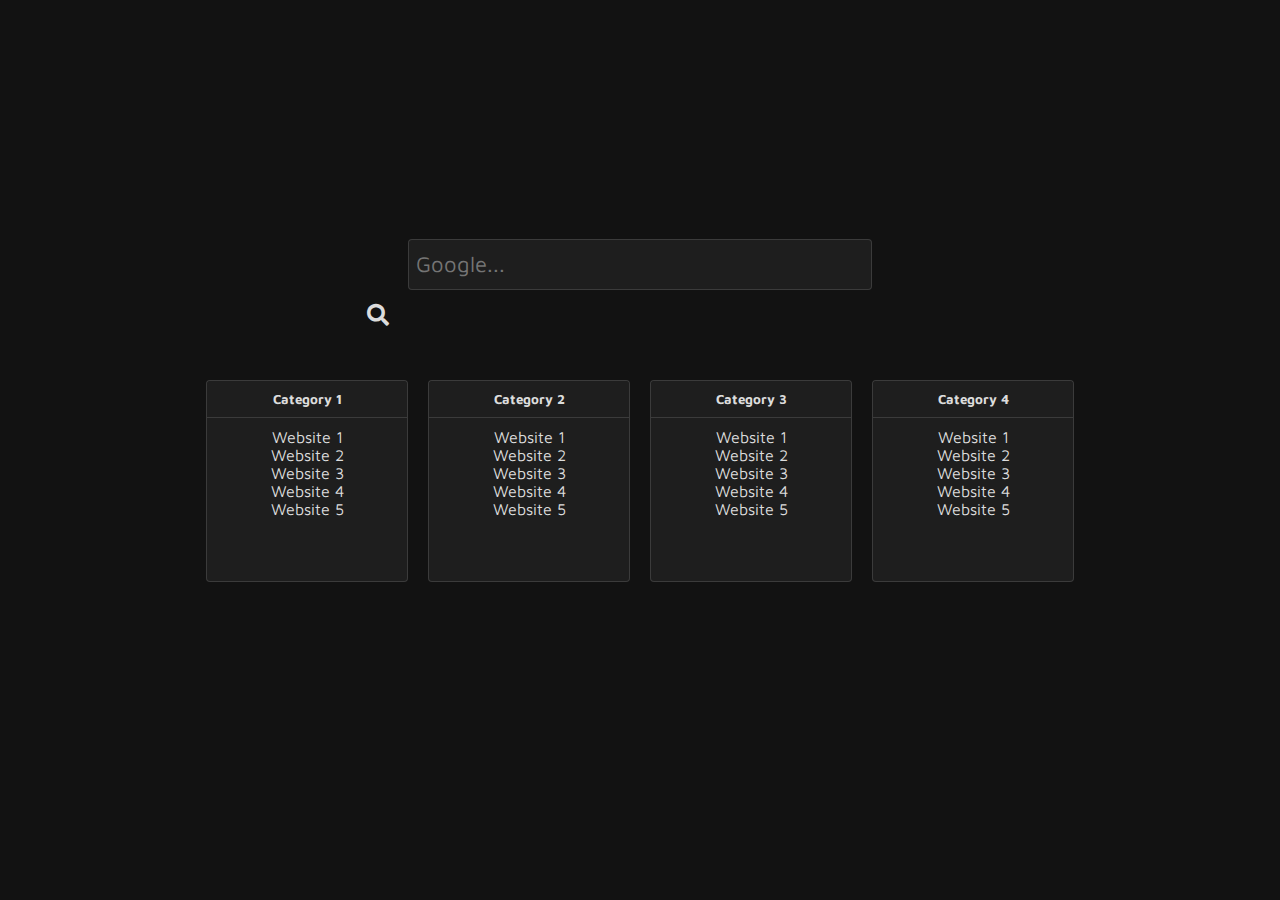
==== Favourites/Favourites.html @ ec4d092d "Added font, adjusted font colour, increased spacing." ====
<!DOCTYPE html>
<html>

<head>
    <meta charset="utf-8" />
    <title>Startpage</title>
    <meta name="viewport" content="width=device-width, initial-scale=1">
    <link rel="stylesheet" type="text/css" media="screen" href="favourites.css" />
    <link rel="stylesheet" href="https://use.fontawesome.com/releases/v5.7.2/css/all.css">
    <!--<link href="https://fonts.googleapis.com/css?family=Varela+Round&display=swap" rel="stylesheet">-->
    <link href="https://fonts.googleapis.com/css?family=Maven+Pro&display=swap" rel="stylesheet">
    <script src="main.js"></script>
</head>

<body>
    <main>
        <div id="search-container">
            <form action="http://google.com/search" target="_blank" autocomplete="off">
                <input id="search-input" name="q" placeholder="Google...">
                <button type="submit" id="search-btn">
                    <i class="fas fa-search"></i>
                </button>
            </form>
        </div>
        <div id="fav-container">

            <section class="fav-category">
                <button onclick="favHide(event)" class="fav-title">Category 1</button>
                <ul class="fav-list" id="category1">
                    <li class="fav-item"><a class="fav" href="#">Website 1</a></li>
                    <li class="fav-item"><a class="fav" href="#">Website 2</a></li>
                    <li class="fav-item"><a class="fav" href="#">Website 3</a></li>
                    <li class="fav-item"><a class="fav" href="#">Website 4</a></li>
                    <li class="fav-item"><a class="fav" href="#">Website 5</a></li>
                    <!--<li class="fav-item"><a class="fav" href="#">Website 1</a></li>
                    <li class="fav-item"><a class="fav" href="#">Website 2</a></li>
                    <li class="fav-item"><a class="fav" href="#">Website 3</a></li>
                    <li class="fav-item"><a class="fav" href="#">Website 4</a></li>
                    <li class="fav-item"><a class="fav" href="#">Website 5</a></li>
                    <li class="fav-item"><a class="fav" href="#">Website 1</a></li>
                    <li class="fav-item"><a class="fav" href="#">Website 2</a></li>
                    <li class="fav-item"><a class="fav" href="#">Website 3</a></li>
                    <li class="fav-item"><a class="fav" href="#">Website 4</a></li>
                    <li class="fav-item"><a class="fav" href="#">Website 5</a></li>-->
                </ul>
            </section>

            <section class="fav-category">
                    <button onclick="favHide(event)" class="fav-title">Category 2</button>
                <ul class="fav-list">
                    <li class="fav-item"><a class="fav" href="#">Website 1</a></li>
                    <li class="fav-item"><a class="fav" href="#">Website 2</a></li>
                    <li class="fav-item"><a class="fav" href="#">Website 3</a></li>
                    <li class="fav-item"><a class="fav" href="#">Website 4</a></li>
                    <li class="fav-item"><a class="fav" href="#">Website 5</a></li>
                </ul>
            </section>

            <section class="fav-category">
                    <button onclick="favHide(event)" class="fav-title">Category 3</button>
                <ul class="fav-list">
                    <li class="fav-item"><a class="fav" href="#">Website 1</a></li>
                    <li class="fav-item"><a class="fav" href="#">Website 2</a></li>
                    <li class="fav-item"><a class="fav" href="#">Website 3</a></li>
                    <li class="fav-item"><a class="fav" href="#">Website 4</a></li>
                    <li class="fav-item"><a class="fav" href="#">Website 5</a></li>
                </ul>
            </section>

            <section class="fav-category">
                    <button onclick="favHide(event)" class="fav-title">Category 4</button>
                <ul class="fav-list">
                    <li class="fav-item"><a class="fav" href="#">Website 1</a></li>
                    <li class="fav-item"><a class="fav" href="#">Website 2</a></li>
                    <li class="fav-item"><a class="fav" href="#">Website 3</a></li>
                    <li class="fav-item"><a class="fav" href="#">Website 4</a></li>
                    <li class="fav-item"><a class="fav" href="#">Website 5</a></li>
                </ul>
            </section>
            
        </div>
    </main>
    <!--<script src="js/main.js"></script>-->
</body>

</html>
---- Favourites/favourites.css ----
html {
    background-color: #121212;
}

* {
    /*font-family: 'Varela Round', sans-serif;*/
    font-family: 'Maven Pro', sans-serif;
}

#fav-container {
    display: flex;
    flex-direction: row;
    justify-content: center;
    flex-wrap: wrap;
    max-width: 890px;
}

ul {
    list-style-type: none;
    margin: 0;
    padding: 0;
}

.fav-category {
    width: 200px;
    height: 200px;
    display: flex;
    flex-direction: column;
    align-items: center;
    flex: 0 0 200px;
    background-color: #1e1e1e;
    margin: 10px;
    border-radius: 4px;
    border: 1px solid rgb(128, 128, 128, 0.3);
}

.fav-title {
    width: 100%;
    text-align: center;
    font-weight: bold;
    background-color: #1e1e1e;
    border-radius: 4px 4px 0px 0px;
    color: #dcdcdc;
    padding: 10px;
    margin-bottom: 10px;
    border: none;
    border-bottom: 1px solid rgb(128, 128, 128, 0.3);
    cursor: pointer;
}

.fav-list {
    overflow: auto;
    width: 100%;
    text-align: center;
    height: 179px;
    transition: height 200ms ease-in-out
}

#search-container {
    display: flex;
    justify-content: center;
    margin-bottom: 30px;
    margin-top: -70px;
}

html, body, main {
    height: 100%;
    margin: 0;
}

main {
    display: flex;
    flex-direction: column;
    justify-content: center;
    align-items: center;
}

.fav-hide {
    height: 0;
    overflow: none;
}

.fav {
    display: block;
}

a {
    color: #dcdcdc;
    text-decoration: none;
}

a:hover, a:active {
    color: #ffffff;
    text-decoration: underline;
}

#search-input {
    background-color: #1e1e1e;
    border: 1px solid rgb(128, 128, 128, 0.3);
    color: #dcdcdc;
    height: 35px;
    width: 400px;
    font-size: 22px;
    padding: 7px;
    border-radius: 4px;
    padding-right: 55px;
}

#search-input:focus {
    -webkit-box-shadow: 0 0px 0px rgba(0,0,0,0), 0 0 8px rgba(34,139,230,0.5);
    box-shadow: 0 0px 0px rgba(0,0,0,0), 0 0 8px rgba(34,139,230,0.5);
}

#search-btn {
    color: #dcdcdc;
    cursor: pointer;
    border-radius: 4px;
    height: 50px;
    font-size: 22px;
    width: 50px;
    border: none;
    background: none;
    margin-left: -55px;
}

i {
    color: #dcdcdc;
}
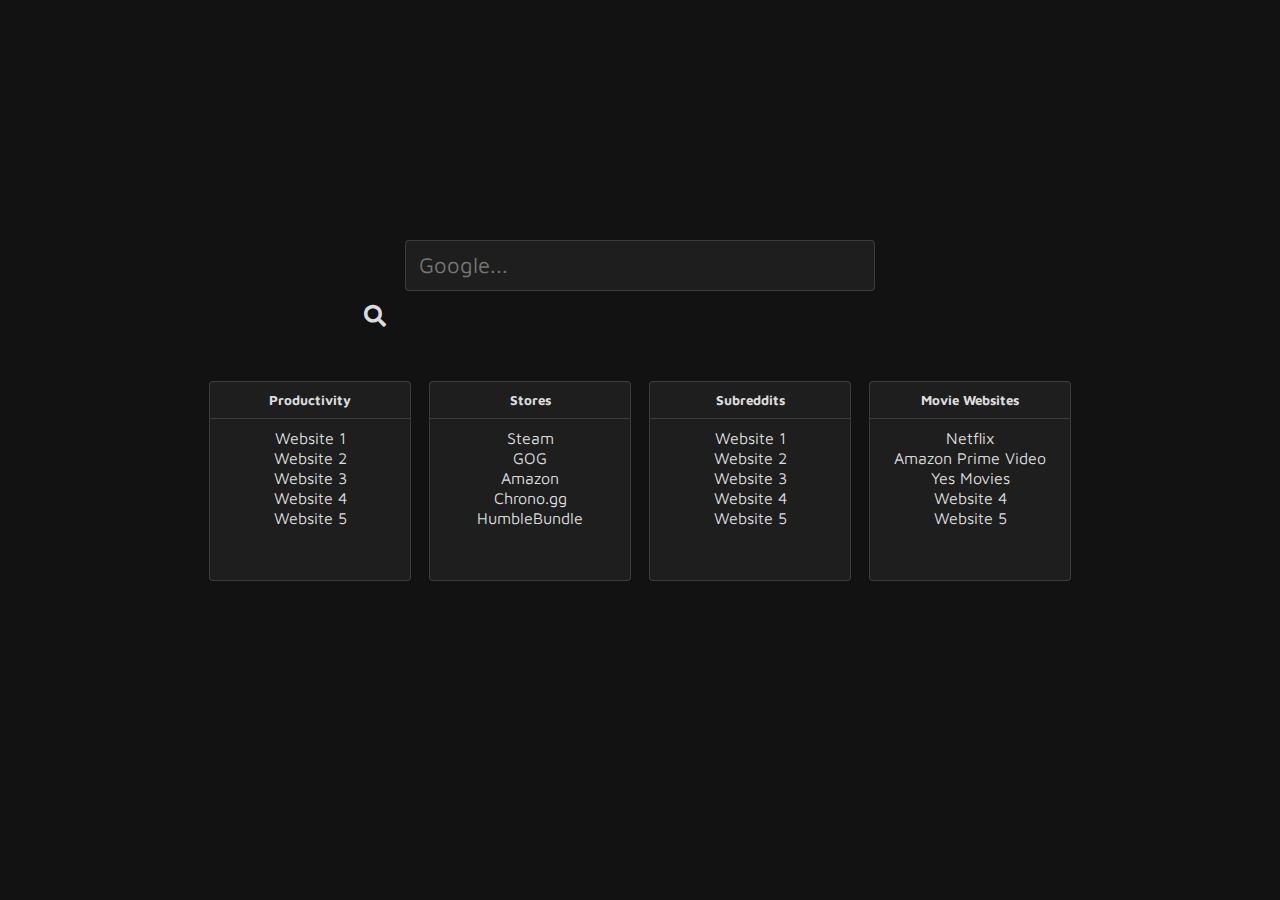
==== commit f2b77c7b: "Hyperlinks now open in new tab, added example links." ====
--- a/Favourites/Favourites.html
+++ b/Favourites/Favourites.html
@@ -24,14 +24,34 @@
         </div>
         <div id="fav-container">
 
+            <!--
+                Category names:
+                Productivity
+                Stores
+                Subreddits
+                Movie Websites
+                Gaming
+                Programming
+                Tools
+                Other
+            -->
+
+            <!--
+                Tab/page names:
+                General
+                Work
+                Gaming
+                Other
+            -->
+
             <section class="fav-category">
-                <button onclick="favHide(event)" class="fav-title">Category 1</button>
+                <button onclick="favHide(event)" class="fav-title">Productivity</button>
                 <ul class="fav-list" id="category1">
-                    <li class="fav-item"><a class="fav" href="#">Website 1</a></li>
-                    <li class="fav-item"><a class="fav" href="#">Website 2</a></li>
-                    <li class="fav-item"><a class="fav" href="#">Website 3</a></li>
-                    <li class="fav-item"><a class="fav" href="#">Website 4</a></li>
-                    <li class="fav-item"><a class="fav" href="#">Website 5</a></li>
+                    <li class="fav-item"><a class="fav" target="_blank" rel="noopener noreferrer" href="#">Website 1</a></li>
+                    <li class="fav-item"><a class="fav" target="_blank" rel="noopener noreferrer" href="#">Website 2</a></li>
+                    <li class="fav-item"><a class="fav" target="_blank" rel="noopener noreferrer" href="#">Website 3</a></li>
+                    <li class="fav-item"><a class="fav" target="_blank" rel="noopener noreferrer" href="#">Website 4</a></li>
+                    <li class="fav-item"><a class="fav" target="_blank" rel="noopener noreferrer" href="#">Website 5</a></li>
                     <!--<li class="fav-item"><a class="fav" href="#">Website 1</a></li>
                     <li class="fav-item"><a class="fav" href="#">Website 2</a></li>
                     <li class="fav-item"><a class="fav" href="#">Website 3</a></li>
@@ -46,35 +66,35 @@
             </section>
 
             <section class="fav-category">
-                    <button onclick="favHide(event)" class="fav-title">Category 2</button>
+                    <button onclick="favHide(event)" class="fav-title">Stores</button>
                 <ul class="fav-list">
-                    <li class="fav-item"><a class="fav" href="#">Website 1</a></li>
-                    <li class="fav-item"><a class="fav" href="#">Website 2</a></li>
-                    <li class="fav-item"><a class="fav" href="#">Website 3</a></li>
-                    <li class="fav-item"><a class="fav" href="#">Website 4</a></li>
-                    <li class="fav-item"><a class="fav" href="#">Website 5</a></li>
+                    <li class="fav-item"><a class="fav" target="_blank" rel="noopener noreferrer" href="https://store.steampowered.com/">Steam</a></li>
+                    <li class="fav-item"><a class="fav" target="_blank" rel="noopener noreferrer" href="https://www.gog.com/">GOG</a></li>
+                    <li class="fav-item"><a class="fav" target="_blank" rel="noopener noreferrer" href="https://www.amazon.co.uk/">Amazon</a></li>
+                    <li class="fav-item"><a class="fav" target="_blank" rel="noopener noreferrer" href="https://www.chrono.gg/">Chrono.gg</a></li>
+                    <li class="fav-item"><a class="fav" target="_blank" rel="noopener noreferrer" href="https://www.humblebundle.com/">HumbleBundle</a></li>
                 </ul>
             </section>
 
             <section class="fav-category">
-                    <button onclick="favHide(event)" class="fav-title">Category 3</button>
+                    <button onclick="favHide(event)" class="fav-title">Subreddits</button>
                 <ul class="fav-list">
-                    <li class="fav-item"><a class="fav" href="#">Website 1</a></li>
-                    <li class="fav-item"><a class="fav" href="#">Website 2</a></li>
-                    <li class="fav-item"><a class="fav" href="#">Website 3</a></li>
-                    <li class="fav-item"><a class="fav" href="#">Website 4</a></li>
-                    <li class="fav-item"><a class="fav" href="#">Website 5</a></li>
+                    <li class="fav-item"><a class="fav" target="_blank" rel="noopener noreferrer" href="#">Website 1</a></li>
+                    <li class="fav-item"><a class="fav" target="_blank" rel="noopener noreferrer" href="#">Website 2</a></li>
+                    <li class="fav-item"><a class="fav" target="_blank" rel="noopener noreferrer" href="#">Website 3</a></li>
+                    <li class="fav-item"><a class="fav" target="_blank" rel="noopener noreferrer" href="#">Website 4</a></li>
+                    <li class="fav-item"><a class="fav" target="_blank" rel="noopener noreferrer" href="#">Website 5</a></li>
                 </ul>
             </section>
 
             <section class="fav-category">
-                    <button onclick="favHide(event)" class="fav-title">Category 4</button>
+                    <button onclick="favHide(event)" class="fav-title">Movie Websites</button>
                 <ul class="fav-list">
-                    <li class="fav-item"><a class="fav" href="#">Website 1</a></li>
-                    <li class="fav-item"><a class="fav" href="#">Website 2</a></li>
-                    <li class="fav-item"><a class="fav" href="#">Website 3</a></li>
-                    <li class="fav-item"><a class="fav" href="#">Website 4</a></li>
-                    <li class="fav-item"><a class="fav" href="#">Website 5</a></li>
+                    <li class="fav-item"><a class="fav" target="_blank" rel="noopener noreferrer" href="https://www.netflix.com/">Netflix</a></li>
+                    <li class="fav-item"><a class="fav" target="_blank" rel="noopener noreferrer" href="https://www.amazon.co.uk/Amazon-Video/b?&node=3010085031&ref=dvm_MLP_ROWEU_UK_1">Amazon Prime Video</a></li>
+                    <li class="fav-item"><a class="fav" target="_blank" rel="noopener noreferrer" href="https://www5.yesmovies.gg/">Yes Movies</a></li>
+                    <li class="fav-item"><a class="fav" target="_blank" rel="noopener noreferrer" href="#">Website 4</a></li>
+                    <li class="fav-item"><a class="fav" target="_blank" rel="noopener noreferrer" href="#">Website 5</a></li>
                 </ul>
             </section>
             
--- a/Favourites/favourites.css
+++ b/Favourites/favourites.css
@@ -28,10 +28,7 @@
     flex-direction: column;
     align-items: center;
     flex: 0 0 200px;
-    background-color: #1e1e1e;
     margin: 10px;
-    border-radius: 4px;
-    border: 1px solid rgb(128, 128, 128, 0.3);
 }
 
 .fav-title {
@@ -42,18 +39,30 @@
     border-radius: 4px 4px 0px 0px;
     color: #dcdcdc;
     padding: 10px;
-    margin-bottom: 10px;
     border: none;
-    border-bottom: 1px solid rgb(128, 128, 128, 0.3);
+    border: 1px solid rgb(128, 128, 128, 0.3);
     cursor: pointer;
+    width: 202px;
 }
 
 .fav-list {
     overflow: auto;
     width: 100%;
     text-align: center;
-    height: 179px;
+    height: 180px;
+    background-color: #1e1e1e;
+    border: 1px solid rgb(128, 128, 128, 0.3);
+    border-top: none;
+    border-radius: 0px 0px 4px 4px;
     transition: height 200ms ease-in-out
+}
+
+.fav-list>li {
+    margin-bottom: 2px;
+}
+
+.fav-list>li:first-child {
+    margin-top: 10px;
 }
 
 #search-container {
@@ -77,6 +86,7 @@
 
 .fav-hide {
     height: 0;
+    padding: 0;
     overflow: none;
 }
 
@@ -102,13 +112,14 @@
     width: 400px;
     font-size: 22px;
     padding: 7px;
+    padding-left: 13px;
     border-radius: 4px;
     padding-right: 55px;
 }
 
 #search-input:focus {
-    -webkit-box-shadow: 0 0px 0px rgba(0,0,0,0), 0 0 8px rgba(34,139,230,0.5);
-    box-shadow: 0 0px 0px rgba(0,0,0,0), 0 0 8px rgba(34,139,230,0.5);
+    -webkit-box-shadow: 0 0px 0px rgba(0,0,0,0), 0 0 10px rgba(30,130,230,0.5);
+    box-shadow: 0 0px 0px rgba(0,0,0,0), 0 0 10px rgba(30,130,230,0.5);
 }
 
 #search-btn {
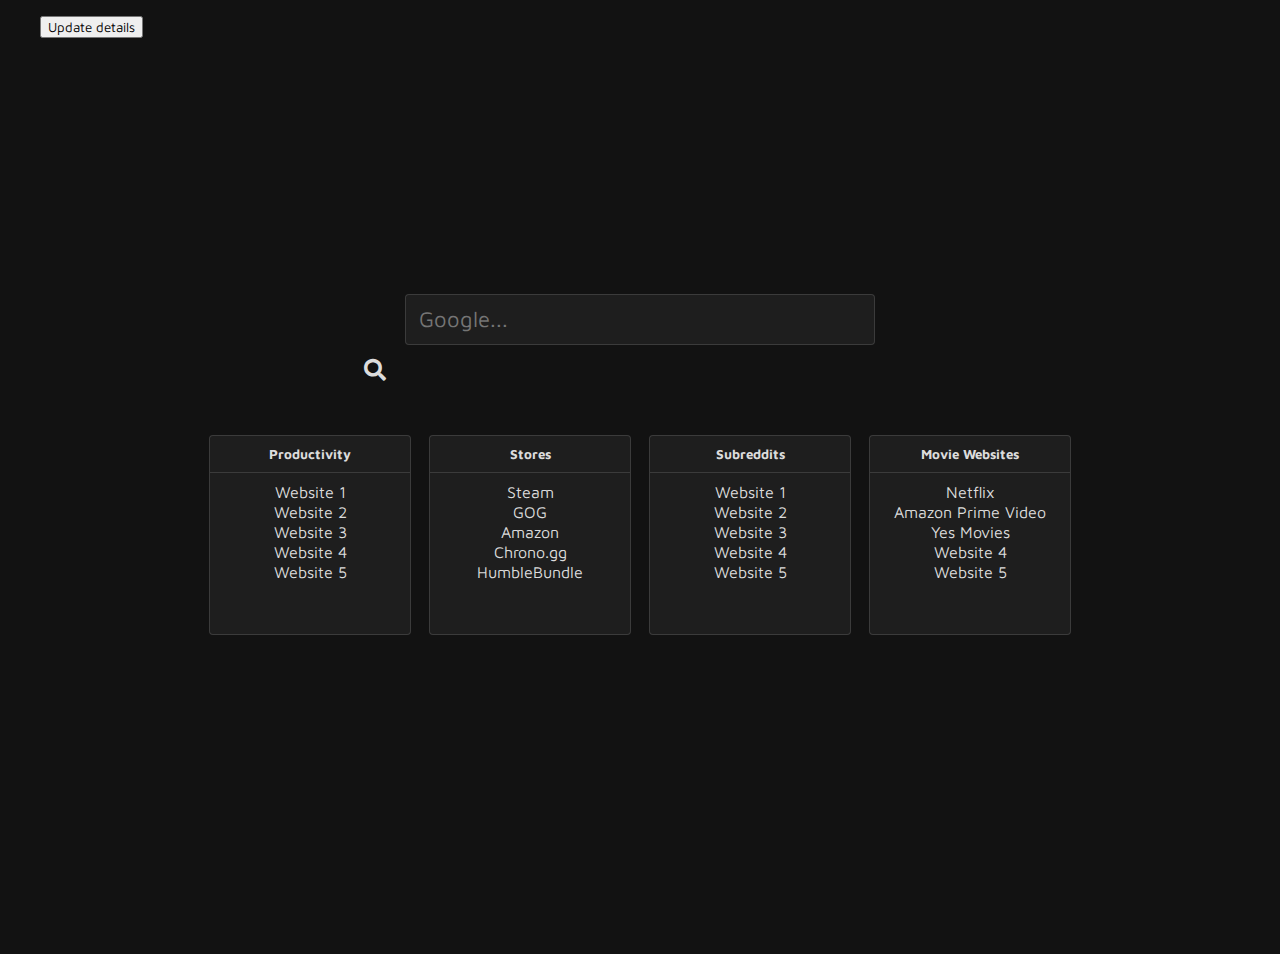
==== commit a3efda53: "URL Adding" ====
--- a/Favourites/Favourites.html
+++ b/Favourites/Favourites.html
@@ -9,10 +9,38 @@
     <link rel="stylesheet" href="https://use.fontawesome.com/releases/v5.7.2/css/all.css">
     <!--<link href="https://fonts.googleapis.com/css?family=Varela+Round&display=swap" rel="stylesheet">-->
     <link href="https://fonts.googleapis.com/css?family=Maven+Pro&display=swap" rel="stylesheet">
-    <script src="main.js"></script>
+    
 </head>
 
 <body>
+    <dialog id="newLinkDialog">
+        <form method="dialog">
+            <label>
+                Category:
+                <select>
+                    <option value="" selected disabled hidden></option>
+                    <option value="Productivity">Productivity</option>
+                    <option value="Stores">Stores</option>
+                    <option value="Subreddits">Subreddits</option>
+                    <option value="Movie_Websites">Movie Websites</option>
+                </select>
+            </label>
+            <label for="name-input">Name:</label>
+            <input type="text" id="name-input" placeholder="Name" value="None">
+            <label for="url-input">URL: </label>
+            <input type="text" id="url-input" , placeholder="URL" value="None">
+
+            <menu>
+                <button value="cancel">Cancel</button>
+                <button id="confirmBtn" value="default">Confirm</button>
+            </menu>
+        </form>
+    </dialog>
+
+    <menu>
+        <button id="updateDetails">Update details</button>
+    </menu>
+
     <main>
         <div id="search-container">
             <form action="http://google.com/search" target="_blank" autocomplete="off">
@@ -47,11 +75,16 @@
             <section class="fav-category">
                 <button onclick="favHide(event)" class="fav-title">Productivity</button>
                 <ul class="fav-list" id="category1">
-                    <li class="fav-item"><a class="fav" target="_blank" rel="noopener noreferrer" href="#">Website 1</a></li>
-                    <li class="fav-item"><a class="fav" target="_blank" rel="noopener noreferrer" href="#">Website 2</a></li>
-                    <li class="fav-item"><a class="fav" target="_blank" rel="noopener noreferrer" href="#">Website 3</a></li>
-                    <li class="fav-item"><a class="fav" target="_blank" rel="noopener noreferrer" href="#">Website 4</a></li>
-                    <li class="fav-item"><a class="fav" target="_blank" rel="noopener noreferrer" href="#">Website 5</a></li>
+                    <li class="fav-item"><a class="fav" target="_blank" rel="noopener noreferrer" href="#">Website 1</a>
+                    </li>
+                    <li class="fav-item"><a class="fav" target="_blank" rel="noopener noreferrer" href="#">Website 2</a>
+                    </li>
+                    <li class="fav-item"><a class="fav" target="_blank" rel="noopener noreferrer" href="#">Website 3</a>
+                    </li>
+                    <li class="fav-item"><a class="fav" target="_blank" rel="noopener noreferrer" href="#">Website 4</a>
+                    </li>
+                    <li class="fav-item"><a class="fav" target="_blank" rel="noopener noreferrer" href="#">Website 5</a>
+                    </li>
                     <!--<li class="fav-item"><a class="fav" href="#">Website 1</a></li>
                     <li class="fav-item"><a class="fav" href="#">Website 2</a></li>
                     <li class="fav-item"><a class="fav" href="#">Website 3</a></li>
@@ -66,41 +99,58 @@
             </section>
 
             <section class="fav-category">
-                    <button onclick="favHide(event)" class="fav-title">Stores</button>
+                <button onclick="favHide(event)" class="fav-title">Stores</button>
                 <ul class="fav-list">
-                    <li class="fav-item"><a class="fav" target="_blank" rel="noopener noreferrer" href="https://store.steampowered.com/">Steam</a></li>
-                    <li class="fav-item"><a class="fav" target="_blank" rel="noopener noreferrer" href="https://www.gog.com/">GOG</a></li>
-                    <li class="fav-item"><a class="fav" target="_blank" rel="noopener noreferrer" href="https://www.amazon.co.uk/">Amazon</a></li>
-                    <li class="fav-item"><a class="fav" target="_blank" rel="noopener noreferrer" href="https://www.chrono.gg/">Chrono.gg</a></li>
-                    <li class="fav-item"><a class="fav" target="_blank" rel="noopener noreferrer" href="https://www.humblebundle.com/">HumbleBundle</a></li>
+                    <li class="fav-item"><a class="fav" target="_blank" rel="noopener noreferrer"
+                            href="https://store.steampowered.com/">Steam</a></li>
+                    <li class="fav-item"><a class="fav" target="_blank" rel="noopener noreferrer"
+                            href="https://www.gog.com/">GOG</a></li>
+                    <li class="fav-item"><a class="fav" target="_blank" rel="noopener noreferrer"
+                            href="https://www.amazon.co.uk/">Amazon</a></li>
+                    <li class="fav-item"><a class="fav" target="_blank" rel="noopener noreferrer"
+                            href="https://www.chrono.gg/">Chrono.gg</a></li>
+                    <li class="fav-item"><a class="fav" target="_blank" rel="noopener noreferrer"
+                            href="https://www.humblebundle.com/">HumbleBundle</a></li>
                 </ul>
             </section>
 
             <section class="fav-category">
-                    <button onclick="favHide(event)" class="fav-title">Subreddits</button>
+                <button onclick="favHide(event)" class="fav-title">Subreddits</button>
                 <ul class="fav-list">
-                    <li class="fav-item"><a class="fav" target="_blank" rel="noopener noreferrer" href="#">Website 1</a></li>
-                    <li class="fav-item"><a class="fav" target="_blank" rel="noopener noreferrer" href="#">Website 2</a></li>
-                    <li class="fav-item"><a class="fav" target="_blank" rel="noopener noreferrer" href="#">Website 3</a></li>
-                    <li class="fav-item"><a class="fav" target="_blank" rel="noopener noreferrer" href="#">Website 4</a></li>
-                    <li class="fav-item"><a class="fav" target="_blank" rel="noopener noreferrer" href="#">Website 5</a></li>
+                    <li class="fav-item"><a class="fav" target="_blank" rel="noopener noreferrer" href="#">Website 1</a>
+                    </li>
+                    <li class="fav-item"><a class="fav" target="_blank" rel="noopener noreferrer" href="#">Website 2</a>
+                    </li>
+                    <li class="fav-item"><a class="fav" target="_blank" rel="noopener noreferrer" href="#">Website 3</a>
+                    </li>
+                    <li class="fav-item"><a class="fav" target="_blank" rel="noopener noreferrer" href="#">Website 4</a>
+                    </li>
+                    <li class="fav-item"><a class="fav" target="_blank" rel="noopener noreferrer" href="#">Website 5</a>
+                    </li>
                 </ul>
             </section>
 
             <section class="fav-category">
-                    <button onclick="favHide(event)" class="fav-title">Movie Websites</button>
+                <button onclick="favHide(event)" class="fav-title">Movie Websites</button>
                 <ul class="fav-list">
-                    <li class="fav-item"><a class="fav" target="_blank" rel="noopener noreferrer" href="https://www.netflix.com/">Netflix</a></li>
-                    <li class="fav-item"><a class="fav" target="_blank" rel="noopener noreferrer" href="https://www.amazon.co.uk/Amazon-Video/b?&node=3010085031&ref=dvm_MLP_ROWEU_UK_1">Amazon Prime Video</a></li>
-                    <li class="fav-item"><a class="fav" target="_blank" rel="noopener noreferrer" href="https://www5.yesmovies.gg/">Yes Movies</a></li>
-                    <li class="fav-item"><a class="fav" target="_blank" rel="noopener noreferrer" href="#">Website 4</a></li>
-                    <li class="fav-item"><a class="fav" target="_blank" rel="noopener noreferrer" href="#">Website 5</a></li>
+                    <li class="fav-item"><a class="fav" target="_blank" rel="noopener noreferrer"
+                            href="https://www.netflix.com/">Netflix</a></li>
+                    <li class="fav-item"><a class="fav" target="_blank" rel="noopener noreferrer"
+                            href="https://www.amazon.co.uk/Amazon-Video/b?&node=3010085031&ref=dvm_MLP_ROWEU_UK_1">Amazon
+                            Prime Video</a></li>
+                    <li class="fav-item"><a class="fav" target="_blank" rel="noopener noreferrer"
+                            href="https://www5.yesmovies.gg/">Yes Movies</a></li>
+                    <li class="fav-item"><a class="fav" target="_blank" rel="noopener noreferrer" href="#">Website 4</a>
+                    </li>
+                    <li class="fav-item"><a class="fav" target="_blank" rel="noopener noreferrer" href="#">Website 5</a>
+                    </li>
                 </ul>
             </section>
-            
+
         </div>
     </main>
     <!--<script src="js/main.js"></script>-->
+    <script src="main.js"></script>
 </body>
 
 </html>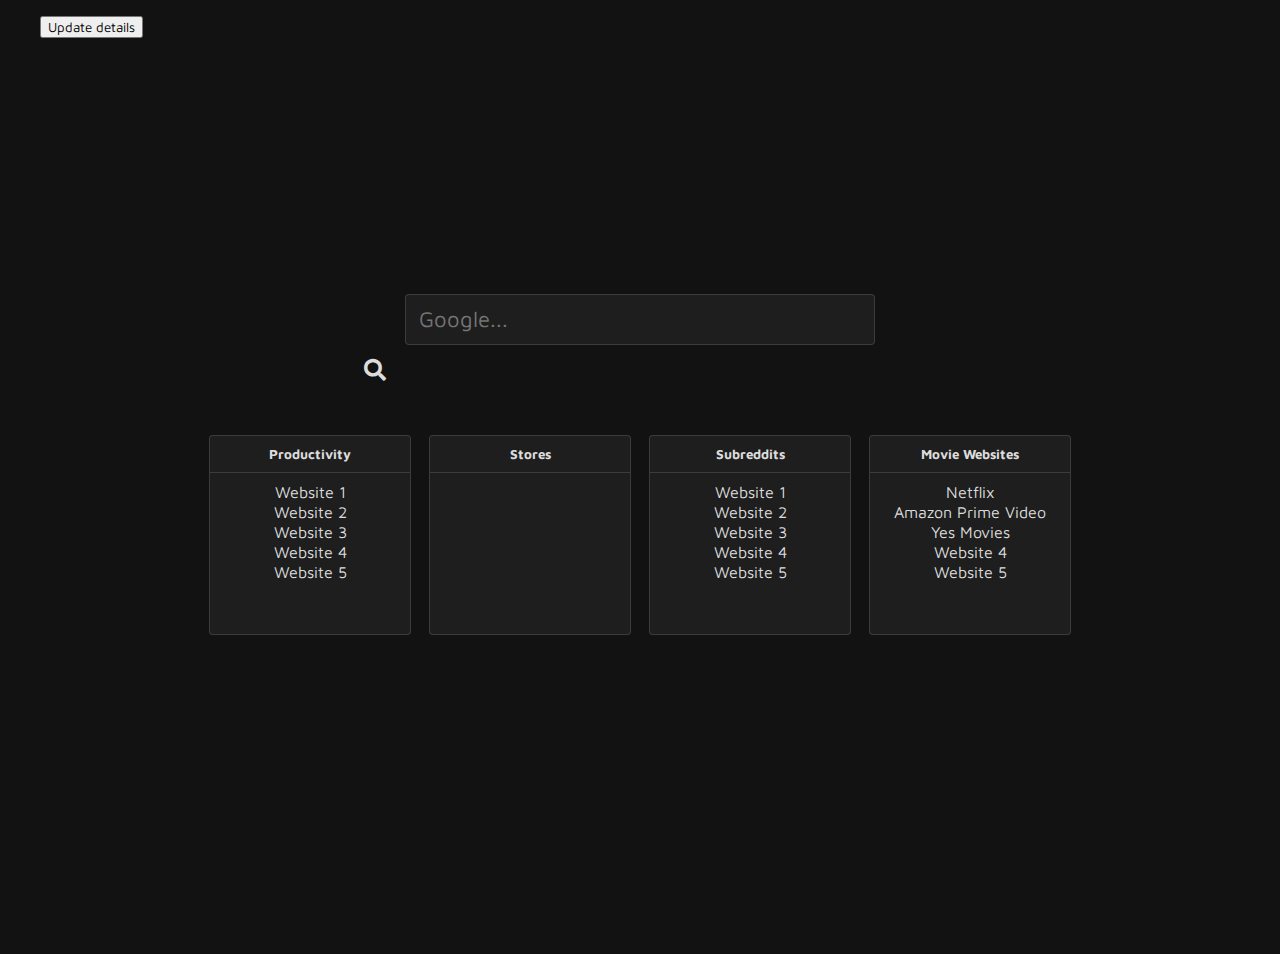
==== commit 43b797c9: "Added getting data from local Storage" ====
--- a/Favourites/Favourites.html
+++ b/Favourites/Favourites.html
@@ -9,31 +9,40 @@
     <link rel="stylesheet" href="https://use.fontawesome.com/releases/v5.7.2/css/all.css">
     <!--<link href="https://fonts.googleapis.com/css?family=Varela+Round&display=swap" rel="stylesheet">-->
     <link href="https://fonts.googleapis.com/css?family=Maven+Pro&display=swap" rel="stylesheet">
-    
+
 </head>
 
 <body>
     <dialog id="newLinkDialog">
-        <form method="dialog">
-            <label>
-                Category:
-                <select>
-                    <option value="" selected disabled hidden></option>
-                    <option value="Productivity">Productivity</option>
-                    <option value="Stores">Stores</option>
-                    <option value="Subreddits">Subreddits</option>
-                    <option value="Movie_Websites">Movie Websites</option>
-                </select>
-            </label>
-            <label for="name-input">Name:</label>
-            <input type="text" id="name-input" placeholder="Name" value="None">
-            <label for="url-input">URL: </label>
-            <input type="text" id="url-input" , placeholder="URL" value="None">
-
-            <menu>
-                <button value="cancel">Cancel</button>
-                <button id="confirmBtn" value="default">Confirm</button>
-            </menu>
+        <form method="dialog" id="dialog-form">
+            <div className="dialog-row-container">
+                <label>
+                    Category:
+                    <select>
+                        <option value="" selected disabled hidden></option>
+                        <option value="Productivity">Productivity</option>
+                        <option value="Stores">Stores</option>
+                        <option value="Subreddits">Subreddits</option>
+                        <option value="Movie_Websites">Movie Websites</option>
+                    </select>
+                </label>
+            </div>
+            <div className="dialog-row-container">
+                <div className="dialog-input-container">
+                    <label for="name-input">Name:</label>
+                    <input type="text" id="name-input" placeholder="Name" value="None">
+                </div>
+                <div className="dialog-input-container">
+                    <label for="url-input">URL: </label>
+                    <input type="text" id="url-input" , placeholder="URL" value="None">
+                </div>
+            </div>
+            <div className="dialog-row-container">
+                <menu>
+                    <button value="cancel">Cancel</button>
+                    <button id="confirmBtn" value="default">Confirm</button>
+                </menu>
+            </div>
         </form>
     </dialog>
 
@@ -74,7 +83,7 @@
 
             <section class="fav-category">
                 <button onclick="favHide(event)" class="fav-title">Productivity</button>
-                <ul class="fav-list" id="category1">
+                <ul class="fav-list" id="Productivity">
                     <li class="fav-item"><a class="fav" target="_blank" rel="noopener noreferrer" href="#">Website 1</a>
                     </li>
                     <li class="fav-item"><a class="fav" target="_blank" rel="noopener noreferrer" href="#">Website 2</a>
@@ -100,8 +109,8 @@
 
             <section class="fav-category">
                 <button onclick="favHide(event)" class="fav-title">Stores</button>
-                <ul class="fav-list">
-                    <li class="fav-item"><a class="fav" target="_blank" rel="noopener noreferrer"
+                <ul class="fav-list" id="Stores">
+                    <!--<li class="fav-item"><a class="fav" target="_blank" rel="noopener noreferrer"
                             href="https://store.steampowered.com/">Steam</a></li>
                     <li class="fav-item"><a class="fav" target="_blank" rel="noopener noreferrer"
                             href="https://www.gog.com/">GOG</a></li>
@@ -110,13 +119,13 @@
                     <li class="fav-item"><a class="fav" target="_blank" rel="noopener noreferrer"
                             href="https://www.chrono.gg/">Chrono.gg</a></li>
                     <li class="fav-item"><a class="fav" target="_blank" rel="noopener noreferrer"
-                            href="https://www.humblebundle.com/">HumbleBundle</a></li>
+                            href="https://www.humblebundle.com/">HumbleBundle</a></li>-->
                 </ul>
             </section>
 
             <section class="fav-category">
                 <button onclick="favHide(event)" class="fav-title">Subreddits</button>
-                <ul class="fav-list">
+                <ul class="fav-list" id="Subreddits">
                     <li class="fav-item"><a class="fav" target="_blank" rel="noopener noreferrer" href="#">Website 1</a>
                     </li>
                     <li class="fav-item"><a class="fav" target="_blank" rel="noopener noreferrer" href="#">Website 2</a>
@@ -132,7 +141,7 @@
 
             <section class="fav-category">
                 <button onclick="favHide(event)" class="fav-title">Movie Websites</button>
-                <ul class="fav-list">
+                <ul class="fav-list" id="Movie Websites">
                     <li class="fav-item"><a class="fav" target="_blank" rel="noopener noreferrer"
                             href="https://www.netflix.com/">Netflix</a></li>
                     <li class="fav-item"><a class="fav" target="_blank" rel="noopener noreferrer"
--- a/Favourites/favourites.css
+++ b/Favourites/favourites.css
@@ -136,4 +136,32 @@
 
 i {
     color: #dcdcdc;
-}+}
+
+dialog {
+    color: #dcdcdc;
+    background-color: #1e1e1e;
+    border: 1px solid rgb(128, 128, 128, 0.3);
+    border-radius: 4px 4px 4px 4px;
+}
+
+dialog::backdrop {
+    /* make the backdrop a semi-transparent black */
+    background-color: rgba(0, 0, 0, 0.4);
+}
+
+dialog + .backdrop {
+    background-color: rgba(0, 0, 0, 0.4);
+}
+
+#dialog-form {
+    display: flex;
+    flex-direction: column;
+    align-items: center;
+}
+
+.dialog-row-container, .dialog-input-container {
+    display: flex;
+    flex-direction: row;
+}
+
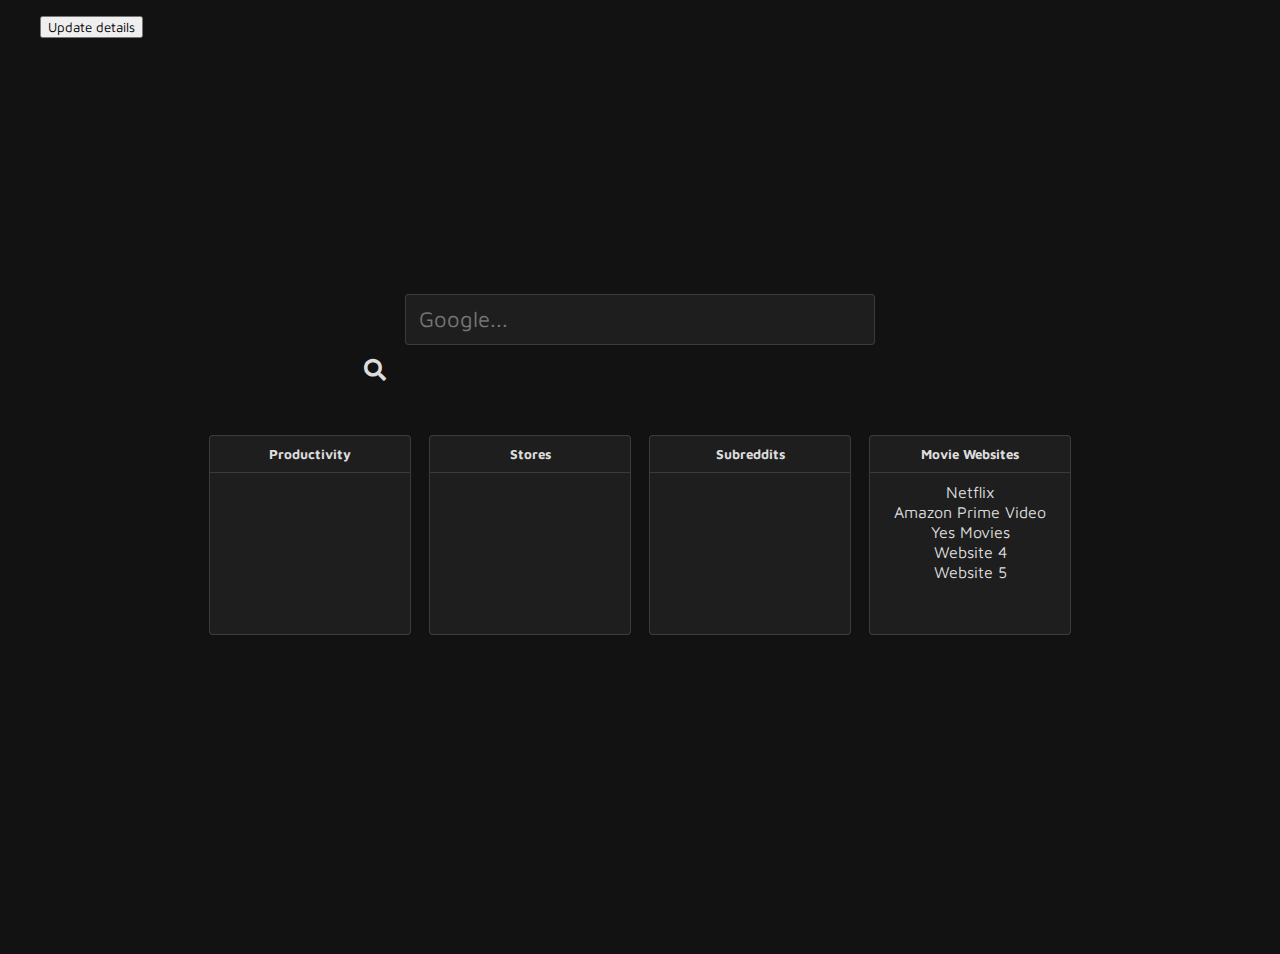
==== commit acceccd4: "Updated the styling for add dialog bug Fixes" ====
--- a/Favourites/Favourites.html
+++ b/Favourites/Favourites.html
@@ -14,8 +14,9 @@
 
 <body>
     <dialog id="newLinkDialog">
+        <h2>Add new bookmark</h2>
         <form method="dialog" id="dialog-form">
-            <div className="dialog-row-container">
+            <div class="dialog-row-container">
                 <label>
                     Category:
                     <select>
@@ -27,18 +28,18 @@
                     </select>
                 </label>
             </div>
-            <div className="dialog-row-container">
-                <div className="dialog-input-container">
+            <div class="dialog-row-container">
+                <div class="dialog-input-container">
                     <label for="name-input">Name:</label>
-                    <input type="text" id="name-input" placeholder="Name" value="None">
+                    <input type="text" id="name-input" placeholder="Name">
                 </div>
-                <div className="dialog-input-container">
+                <div class="dialog-input-container">
                     <label for="url-input">URL: </label>
-                    <input type="text" id="url-input" , placeholder="URL" value="None">
+                    <input type="text" id="url-input" , placeholder="URL">
                 </div>
             </div>
-            <div className="dialog-row-container">
-                <menu>
+            <div class="dialog-row-container">
+                <menu class="dialog-menu">
                     <button value="cancel">Cancel</button>
                     <button id="confirmBtn" value="default">Confirm</button>
                 </menu>
@@ -84,26 +85,6 @@
             <section class="fav-category">
                 <button onclick="favHide(event)" class="fav-title">Productivity</button>
                 <ul class="fav-list" id="Productivity">
-                    <li class="fav-item"><a class="fav" target="_blank" rel="noopener noreferrer" href="#">Website 1</a>
-                    </li>
-                    <li class="fav-item"><a class="fav" target="_blank" rel="noopener noreferrer" href="#">Website 2</a>
-                    </li>
-                    <li class="fav-item"><a class="fav" target="_blank" rel="noopener noreferrer" href="#">Website 3</a>
-                    </li>
-                    <li class="fav-item"><a class="fav" target="_blank" rel="noopener noreferrer" href="#">Website 4</a>
-                    </li>
-                    <li class="fav-item"><a class="fav" target="_blank" rel="noopener noreferrer" href="#">Website 5</a>
-                    </li>
-                    <!--<li class="fav-item"><a class="fav" href="#">Website 1</a></li>
-                    <li class="fav-item"><a class="fav" href="#">Website 2</a></li>
-                    <li class="fav-item"><a class="fav" href="#">Website 3</a></li>
-                    <li class="fav-item"><a class="fav" href="#">Website 4</a></li>
-                    <li class="fav-item"><a class="fav" href="#">Website 5</a></li>
-                    <li class="fav-item"><a class="fav" href="#">Website 1</a></li>
-                    <li class="fav-item"><a class="fav" href="#">Website 2</a></li>
-                    <li class="fav-item"><a class="fav" href="#">Website 3</a></li>
-                    <li class="fav-item"><a class="fav" href="#">Website 4</a></li>
-                    <li class="fav-item"><a class="fav" href="#">Website 5</a></li>-->
                 </ul>
             </section>
 
@@ -126,16 +107,6 @@
             <section class="fav-category">
                 <button onclick="favHide(event)" class="fav-title">Subreddits</button>
                 <ul class="fav-list" id="Subreddits">
-                    <li class="fav-item"><a class="fav" target="_blank" rel="noopener noreferrer" href="#">Website 1</a>
-                    </li>
-                    <li class="fav-item"><a class="fav" target="_blank" rel="noopener noreferrer" href="#">Website 2</a>
-                    </li>
-                    <li class="fav-item"><a class="fav" target="_blank" rel="noopener noreferrer" href="#">Website 3</a>
-                    </li>
-                    <li class="fav-item"><a class="fav" target="_blank" rel="noopener noreferrer" href="#">Website 4</a>
-                    </li>
-                    <li class="fav-item"><a class="fav" target="_blank" rel="noopener noreferrer" href="#">Website 5</a>
-                    </li>
                 </ul>
             </section>
 
--- a/Favourites/favourites.css
+++ b/Favourites/favourites.css
@@ -140,7 +140,7 @@
 
 dialog {
     color: #dcdcdc;
-    background-color: #1e1e1e;
+    background-color: #121212; /*1e1e1e*/
     border: 1px solid rgb(128, 128, 128, 0.3);
     border-radius: 4px 4px 4px 4px;
 }
@@ -165,3 +165,27 @@
     flex-direction: row;
 }
 
+.dialog-row-container {
+    margin: 5px;
+    flex-direction: column !important;
+}
+
+.dialog-menu {
+    padding: 0px;
+    margin: 0px;
+}
+
+.dialog-menu button {
+    background-color: #1e1e1e;
+    border: 1px solid rgb(128, 128, 128, 0.3);
+    color: #dcdcdc;
+    border-radius: 4px;
+    cursor: pointer;
+}
+
+dialog input, select {
+    background-color: #1e1e1e;
+    border: 1px solid rgb(128, 128, 128, 0.3);
+    color: #dcdcdc;
+    border-radius: 4px;
+}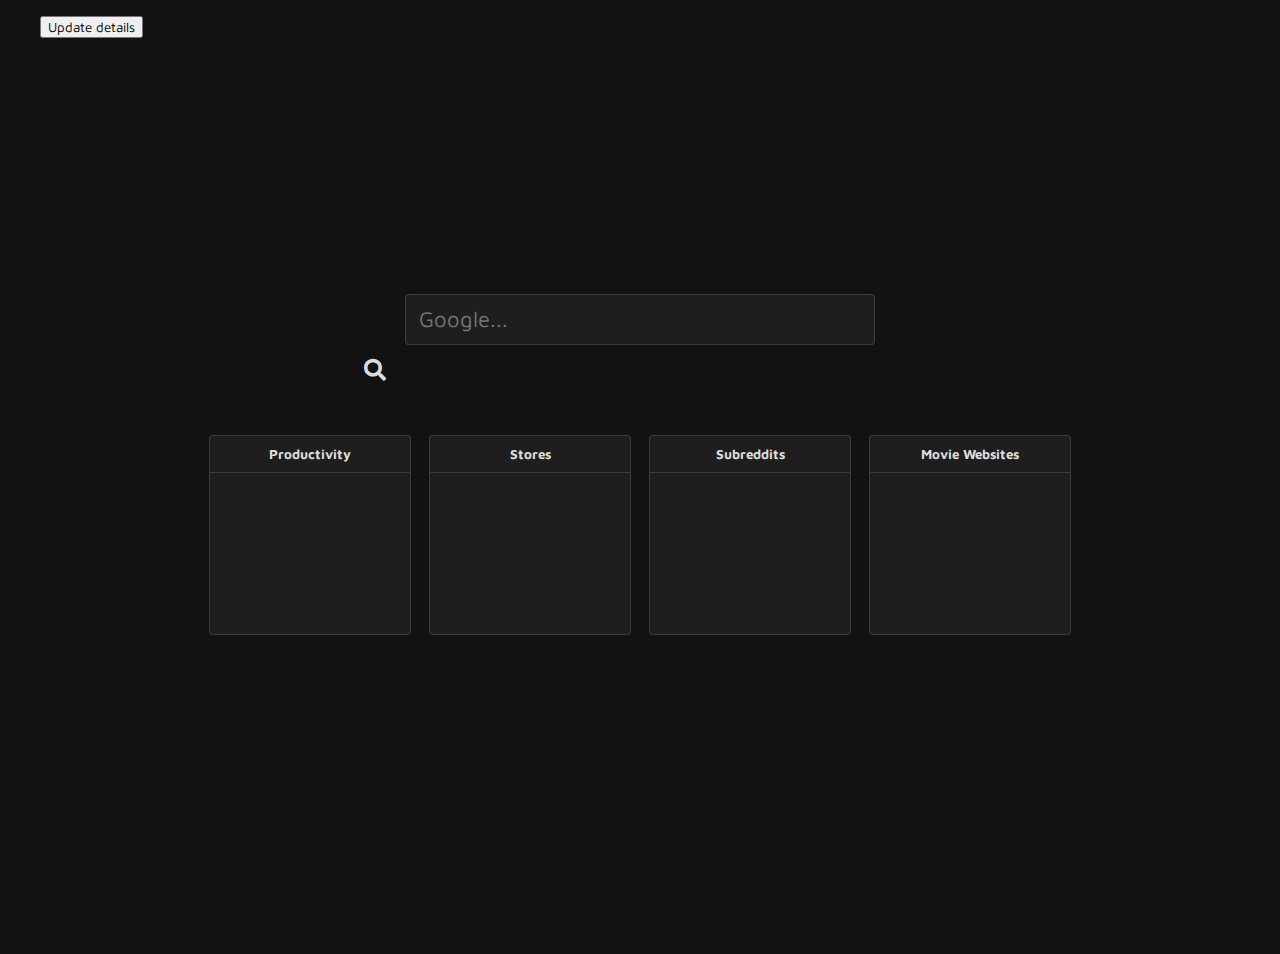
==== commit 63d17103: "Commented out default links" ====
--- a/Favourites/Favourites.html
+++ b/Favourites/Favourites.html
@@ -113,7 +113,7 @@
             <section class="fav-category">
                 <button onclick="favHide(event)" class="fav-title">Movie Websites</button>
                 <ul class="fav-list" id="Movie Websites">
-                    <li class="fav-item"><a class="fav" target="_blank" rel="noopener noreferrer"
+                    <!--<li class="fav-item"><a class="fav" target="_blank" rel="noopener noreferrer"
                             href="https://www.netflix.com/">Netflix</a></li>
                     <li class="fav-item"><a class="fav" target="_blank" rel="noopener noreferrer"
                             href="https://www.amazon.co.uk/Amazon-Video/b?&node=3010085031&ref=dvm_MLP_ROWEU_UK_1">Amazon
@@ -123,7 +123,7 @@
                     <li class="fav-item"><a class="fav" target="_blank" rel="noopener noreferrer" href="#">Website 4</a>
                     </li>
                     <li class="fav-item"><a class="fav" target="_blank" rel="noopener noreferrer" href="#">Website 5</a>
-                    </li>
+                    </li>-->
                 </ul>
             </section>
 
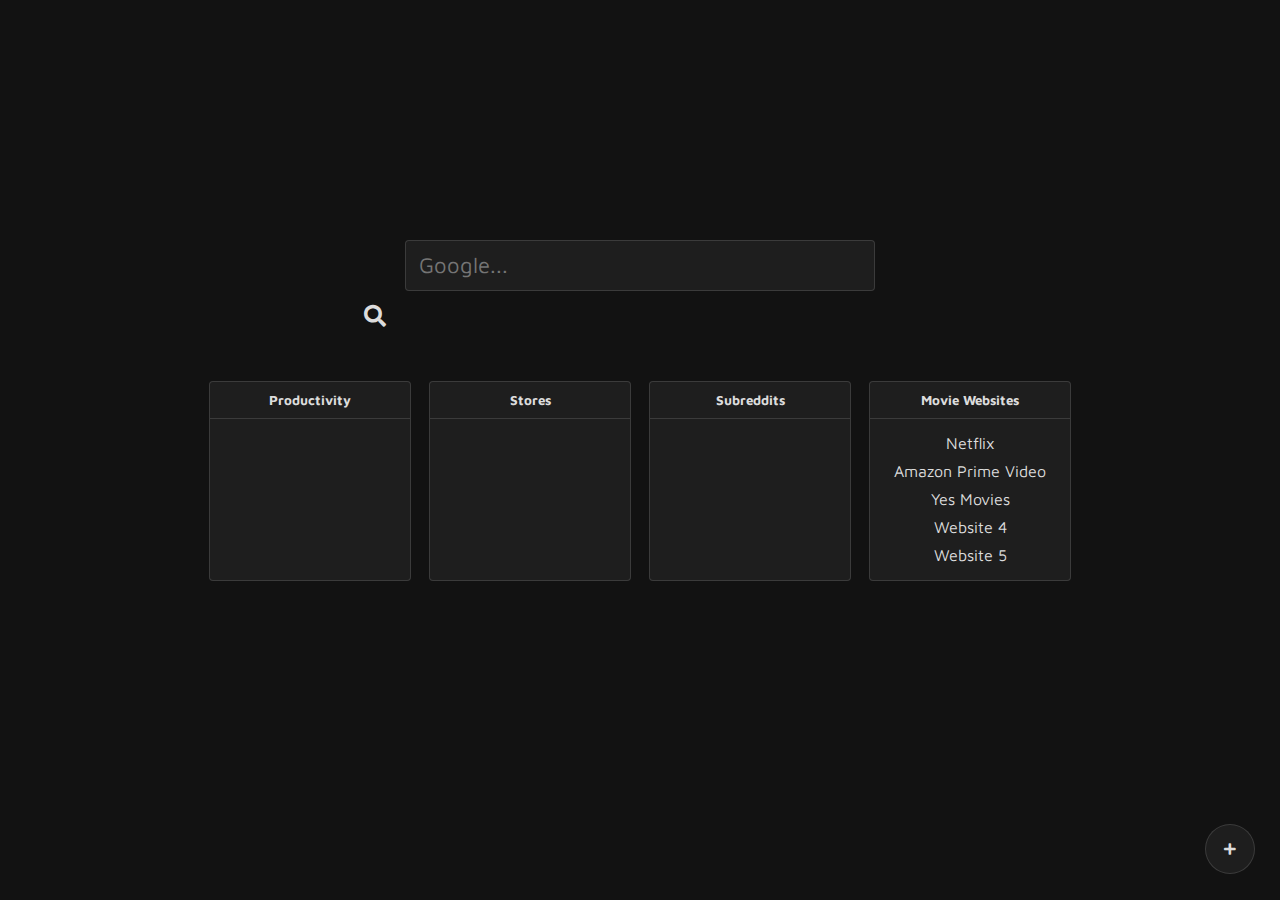
==== commit c1b15bfd: "Added functionallity to delete a website from a category. Styled the add website button and the dial" ====
--- a/Favourites/Favourites.html
+++ b/Favourites/Favourites.html
@@ -17,38 +17,40 @@
         <h2>Add new bookmark</h2>
         <form method="dialog" id="dialog-form">
             <div class="dialog-row-container">
-                <label>
-                    Category:
-                    <select>
+                <div class="dialog-input-container">
+                    <label for="category-input">Category:</label>
+                    <select id="category-input">
                         <option value="" selected disabled hidden></option>
                         <option value="Productivity">Productivity</option>
                         <option value="Stores">Stores</option>
                         <option value="Subreddits">Subreddits</option>
                         <option value="Movie_Websites">Movie Websites</option>
                     </select>
-                </label>
+                </div>
             </div>
             <div class="dialog-row-container">
                 <div class="dialog-input-container">
                     <label for="name-input">Name:</label>
-                    <input type="text" id="name-input" placeholder="Name">
+                    <input type="text" id="name-input" placeholder="Name..." autocomplete="off">
                 </div>
+            </div>
+            <div class="dialog-row-container">
                 <div class="dialog-input-container">
                     <label for="url-input">URL: </label>
-                    <input type="text" id="url-input" , placeholder="URL">
+                    <input type="text" id="url-input" , placeholder="URL..." autocomplete="off">
                 </div>
             </div>
             <div class="dialog-row-container">
                 <menu class="dialog-menu">
-                    <button value="cancel">Cancel</button>
-                    <button id="confirmBtn" value="default">Confirm</button>
+                    <button value="cancel"><i class="fas fa-times"></i></button>
+                    <button id="confirmBtn" value="default"><i class="fas fa-check"></i></button>
                 </menu>
             </div>
         </form>
     </dialog>
 
-    <menu>
-        <button id="updateDetails">Update details</button>
+    <menu id="add-website-menu">
+        <button id="add-website" title="Add website"><i class="fas fa-plus"></i></button>
     </menu>
 
     <main>
@@ -113,7 +115,7 @@
             <section class="fav-category">
                 <button onclick="favHide(event)" class="fav-title">Movie Websites</button>
                 <ul class="fav-list" id="Movie Websites">
-                    <!--<li class="fav-item"><a class="fav" target="_blank" rel="noopener noreferrer"
+                    <li class="fav-item"><a class="fav" target="_blank" rel="noopener noreferrer"
                             href="https://www.netflix.com/">Netflix</a></li>
                     <li class="fav-item"><a class="fav" target="_blank" rel="noopener noreferrer"
                             href="https://www.amazon.co.uk/Amazon-Video/b?&node=3010085031&ref=dvm_MLP_ROWEU_UK_1">Amazon
@@ -123,7 +125,7 @@
                     <li class="fav-item"><a class="fav" target="_blank" rel="noopener noreferrer" href="#">Website 4</a>
                     </li>
                     <li class="fav-item"><a class="fav" target="_blank" rel="noopener noreferrer" href="#">Website 5</a>
-                    </li>-->
+                    </li>
                 </ul>
             </section>
 
--- a/Favourites/favourites.css
+++ b/Favourites/favourites.css
@@ -57,12 +57,20 @@
     transition: height 200ms ease-in-out
 }
 
-.fav-list>li {
-    margin-bottom: 2px;
-}
-
 .fav-list>li:first-child {
     margin-top: 10px;
+}
+
+.fav-item {
+    position: relative;
+}
+
+.fav-item i {
+    position: absolute;
+    right: 5px;
+    top: 22%;
+    height: 17px;
+    width: 15px;
 }
 
 #search-container {
@@ -92,6 +100,8 @@
 
 .fav {
     display: block;
+    padding-top: 5px;
+    padding-bottom: 5px;
 }
 
 a {
@@ -143,15 +153,22 @@
     background-color: #121212; /*1e1e1e*/
     border: 1px solid rgb(128, 128, 128, 0.3);
     border-radius: 4px 4px 4px 4px;
+    width: 430px;
+    padding-left: 25px;
+    padding-right: 25px;
 }
 
 dialog::backdrop {
     /* make the backdrop a semi-transparent black */
-    background-color: rgba(0, 0, 0, 0.4);
+    background-color: rgba(0, 0, 0, 0.6);
 }
 
 dialog + .backdrop {
-    background-color: rgba(0, 0, 0, 0.4);
+    background-color: rgba(0, 0, 0, 0.6);
+}
+
+dialog h2 {
+    text-align: center;
 }
 
 #dialog-form {
@@ -167,12 +184,21 @@
 
 .dialog-row-container {
     margin: 5px;
+    margin-bottom: 10px;
     flex-direction: column !important;
+    width: 100%;
+}
+
+.dialog-input-container {
+    align-items: center;
 }
 
 .dialog-menu {
     padding: 0px;
     margin: 0px;
+    margin-top: 20px;
+    display: flex;
+    justify-content: space-around;
 }
 
 .dialog-menu button {
@@ -181,6 +207,8 @@
     color: #dcdcdc;
     border-radius: 4px;
     cursor: pointer;
+    width: 50px;
+    height: 50px;
 }
 
 dialog input, select {
@@ -188,4 +216,45 @@
     border: 1px solid rgb(128, 128, 128, 0.3);
     color: #dcdcdc;
     border-radius: 4px;
+    width: 70%;
+    height: 28px;
+}
+
+dialog label {
+    margin-right: 10px;
+    width: 30%;
+}
+
+dialog label, input, select {
+    font-size: 18px;
+}
+
+#add-website-menu {
+    position: absolute;
+    right: 25px;
+    bottom: 10px;
+}
+
+#add-website {
+    background-color: #1e1e1e;
+    border: 1px solid rgb(128, 128, 128, 0.3);
+    color: #dcdcdc;
+    border-radius: 25px;
+    cursor: pointer;
+    height: 50px;
+    width: 50px;
+}
+
+dialog button:hover {
+    background-color: #2b2b2b;
+    /*outline: -webkit-focus-ring-color auto 5px;*/
+}
+
+.fav-item i {
+    display: none;
+}
+
+.fav-item:hover i {
+    display: block;
+    cursor: pointer;
 }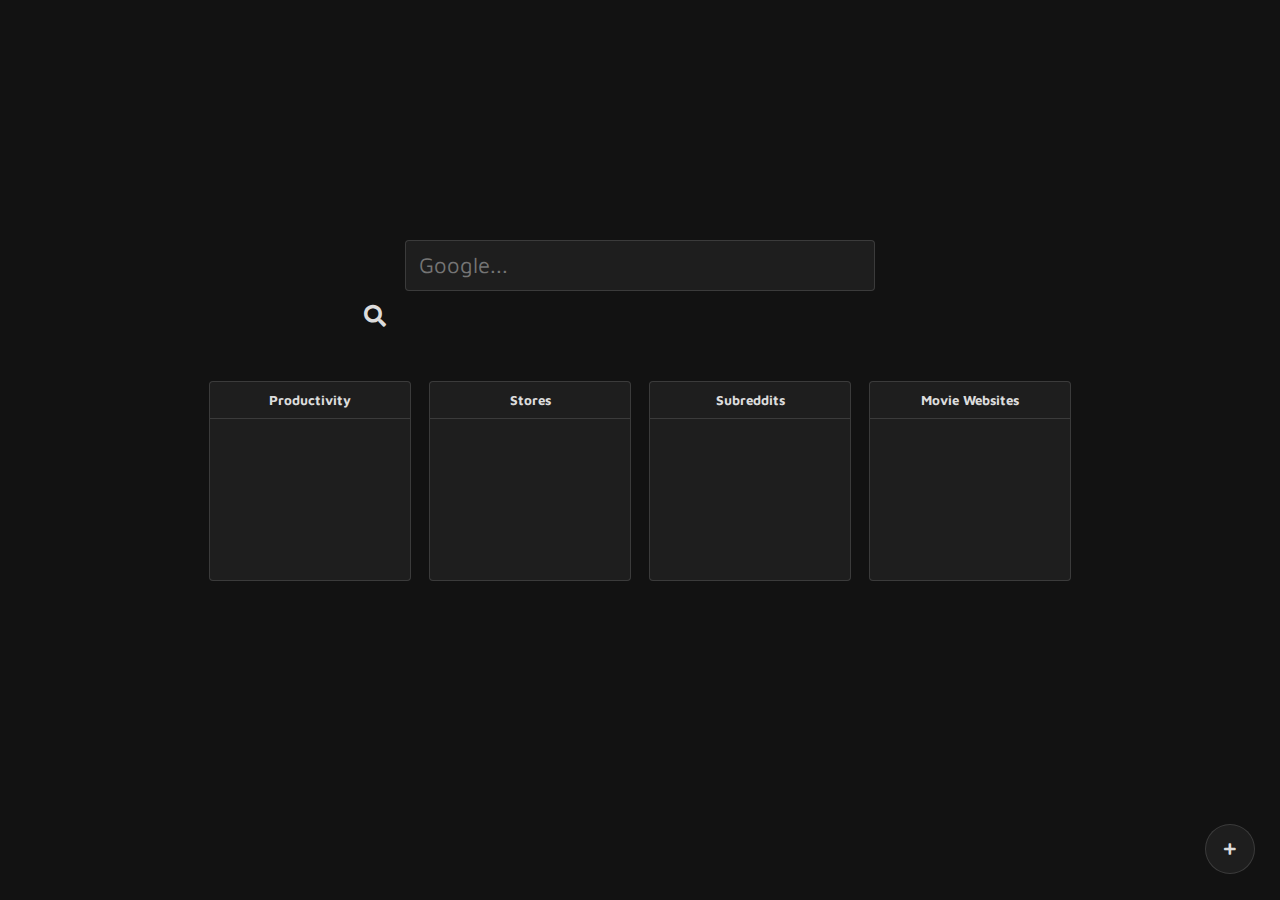
==== commit 99713237: "Merge branch 'master' of https://github.com/RTCRhino/StartPage" ====
--- a/Favourites/Favourites.html
+++ b/Favourites/Favourites.html
@@ -115,7 +115,7 @@
             <section class="fav-category">
                 <button onclick="favHide(event)" class="fav-title">Movie Websites</button>
                 <ul class="fav-list" id="Movie Websites">
-                    <li class="fav-item"><a class="fav" target="_blank" rel="noopener noreferrer"
+                    <!--<li class="fav-item"><a class="fav" target="_blank" rel="noopener noreferrer"
                             href="https://www.netflix.com/">Netflix</a></li>
                     <li class="fav-item"><a class="fav" target="_blank" rel="noopener noreferrer"
                             href="https://www.amazon.co.uk/Amazon-Video/b?&node=3010085031&ref=dvm_MLP_ROWEU_UK_1">Amazon
@@ -125,7 +125,7 @@
                     <li class="fav-item"><a class="fav" target="_blank" rel="noopener noreferrer" href="#">Website 4</a>
                     </li>
                     <li class="fav-item"><a class="fav" target="_blank" rel="noopener noreferrer" href="#">Website 5</a>
-                    </li>
+                    </li>-->
                 </ul>
             </section>
 
